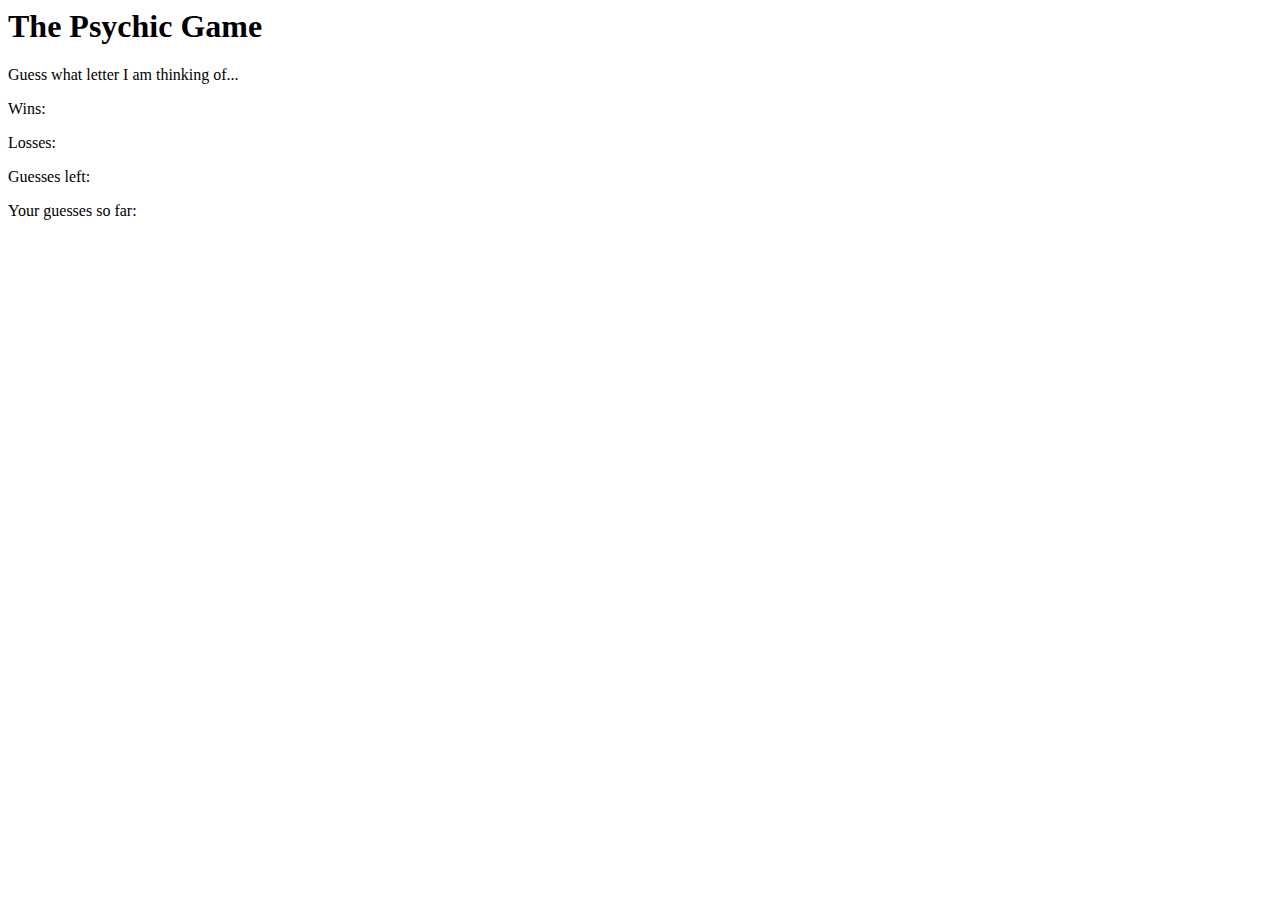
==== index.html @ 339e017b "Thursday night" ====
<!DOCTYPE .<!DOCTYPE html>
<html>

<head>
    <title>Psychic Game</title>
    <script src="https://cdnjs.cloudflare.com/ajax/libs/jquery/3.2.1/jquery.min.js"></script>

</head>

<body>
    <div id="game">
        <h1>The Psychic Game</h1>
        <!-- //. Guess what letter I'm thinking of -->
        <p>Guess what letter I am thinking of...</p>
        <!-- // 4. Wins: (# of times the user has guessed the letter correctly) -->
        <p>Wins: </p>
        <!-- // 5. Losses: (# of times the user has failed to guess the letter correctly after exhausting all guesses) -->
        <p>Losses: </p>
        <!-- // 6. Guesses Left: (# of guesses left. This will update) -->
        <p>Guesses left: </p>
        <!-- // 7. Your Guesses So Far: (the specific letters that the user typed. Display these until the user either wins or loses.) -->
        <p>Your guesses so far: </p>
    </div>


    <script>

        // We start the game with a score of 0.
        var wins = 0;
        // Variable to hold the index of current question.
        var Losses = 0;
        // variable to hold the remaining guesses:
        var guessesLeft = 10;
        //variable to show what the user has guessed
        var YourGuessesSoFar = 0;

        var Wins = document.getElementById("wins");
        var Losses = document.getElementById("losses");
        var guessesLeft = document.getElementById("guesses left");
        var YourGuessesSoFar = document.getElementById("your guesses so far");
        var letters = ["a", "b", "c", "d", "e", "f", "g", "h", "i", "j", "k", "l", "m", "n", "o", "p", "q", "r", "s", "t", "u", "v", "w", "x", "y", "z"];



        // Calling functions to start the game.



        //computer chooses a  random letter from the alaphebet
        var computerGuess = letters[Math.floor(Math.random() * letters.length)];
        console.log(computerGuess);


        // user chooses random letter from the alphabet 
        document.onkeyup = function (event) {
            var userGuess = event.key;
            console.log(userGuess);




            // if (options.indexOf(userGuess) > -1) {

            if (userGuess === computerGuess) {
                alert("YOU WIN!")
                wins++;
                guessesLeft = 9;
            }
            else if (guessesLeft === 0) {
                alert("You Lose")
                numGuesses = 9;
                losses++;
                YourGuessesSoFar = [];
             }
            else {
                alert("Try again...")
                guessesLeft--;
                YourGuessesSoFar = [];
            }

        }


        var html =
            "<h1> The Psychic Game </h1>"
        "<p>Guess what letter I'm thinking of!</p>"
        "<p>Wins: " + wins + "</p>"
        "<p>Losses: " + losses + "</p>"
        "<p>Guesses Left: " + guessesLeft + "</p>"
        "<p>Your Guesses so far: " + YourGuessesSoFar.join(", ") + "</p>";

        document.querySelector("#game").innerHTML = html;



    </script>

</body>

</html>
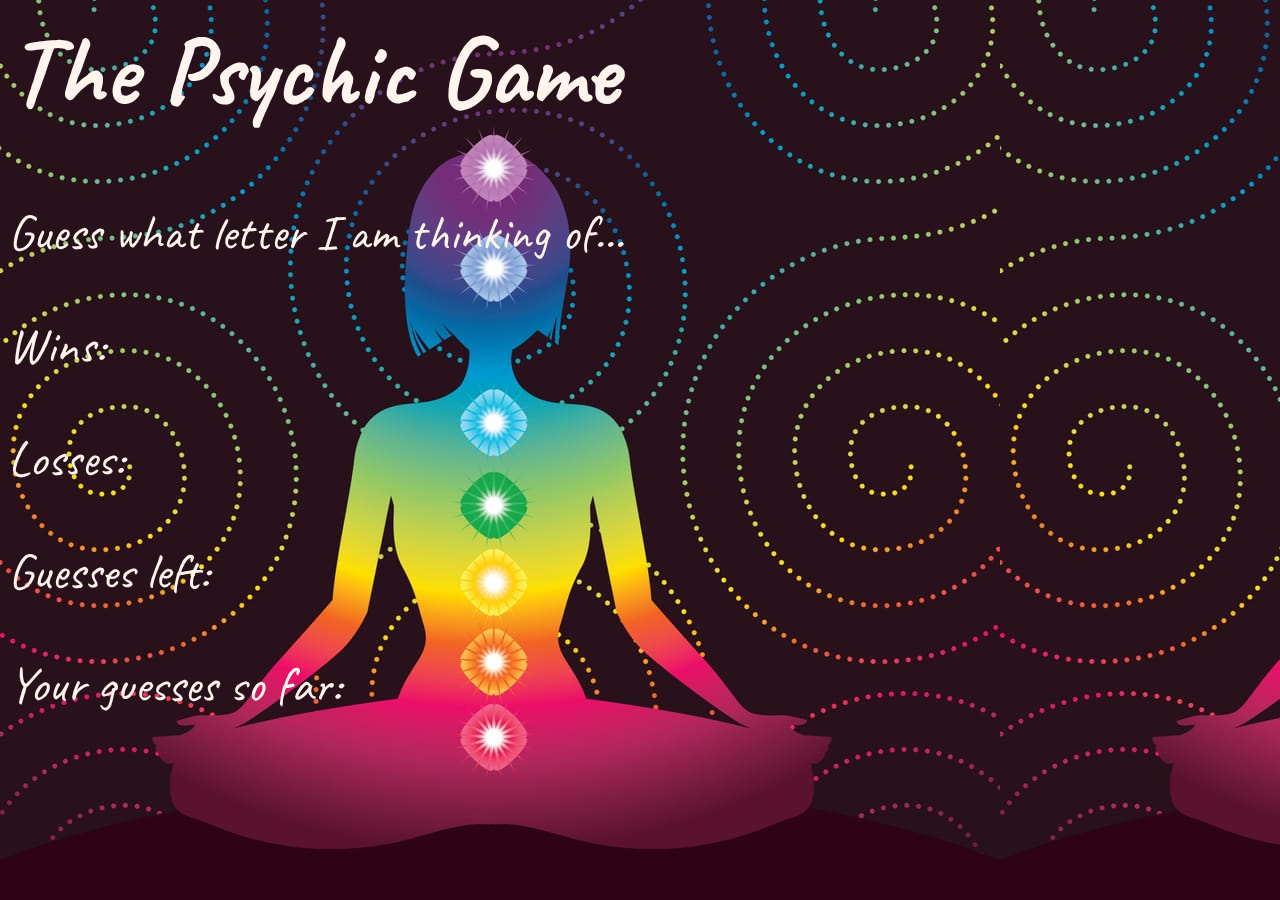
==== commit 76dcbcec: "Fri afternoon2" ====
--- a/index.html
+++ b/index.html
@@ -4,7 +4,8 @@
 <head>
     <title>Psychic Game</title>
     <script src="https://cdnjs.cloudflare.com/ajax/libs/jquery/3.2.1/jquery.min.js"></script>
-
+    <link rel="stylesheet" type="text/css" media="screen" href="style.css" />
+    <link href="https://fonts.googleapis.com/css?family=Caveat" rel="stylesheet">
 </head>
 
 <body>
@@ -32,18 +33,21 @@
         // variable to hold the remaining guesses:
         var guessesLeft = 10;
         //variable to show what the user has guessed
-        var YourGuessesSoFar = 0;
+        var YourGuessesSoFar = [];
 
-        var Wins = document.getElementById("wins");
-        var Losses = document.getElementById("losses");
-        var guessesLeft = document.getElementById("guesses left");
-        var YourGuessesSoFar = document.getElementById("your guesses so far");
+        // var Wins = document.getElementById("wins");
+        // var Losses = document.getElementById("losses");
+        // var guessesLeft = document.getElementById("guesses left");
+        // var YourGuessesSoFar = document.getElementById("your guesses so far");
         var letters = ["a", "b", "c", "d", "e", "f", "g", "h", "i", "j", "k", "l", "m", "n", "o", "p", "q", "r", "s", "t", "u", "v", "w", "x", "y", "z"];
 
 
 
         // Calling functions to start the game.
-
+        // updateWins();
+        // updateLosses();
+        // updateGuessesLeft();
+        // updateYourGuessesSoFar();
 
 
         //computer chooses a  random letter from the alaphebet
@@ -56,40 +60,57 @@
             var userGuess = event.key;
             console.log(userGuess);
 
-
-
-
+            function reset() {
+                guessesLeft = 10;
+                YourGuessesSoFar = [];
+                computerGuess = letters[Math.floor(Math.random() * letters.length)];
+                console.log(computerGuess);
+            }
             // if (options.indexOf(userGuess) > -1) {
 
             if (userGuess === computerGuess) {
                 alert("YOU WIN!")
                 wins++;
                 guessesLeft = 9;
+                reset();
+
+
             }
             else if (guessesLeft === 0) {
-                alert("You Lose")
+                alert("You lose")
                 numGuesses = 9;
-                losses++;
-                YourGuessesSoFar = [];
-             }
+                Losses++;
+                YourGuessesSoFar.push(userGuess);
+                reset();
+ 
+            }
             else {
                 alert("Try again...")
                 guessesLeft--;
-                YourGuessesSoFar = [];
+                YourGuessesSoFar.push(userGuess);
             }
+
+
+            // if (guessesLeft === 0) {
+            //     confirm("Try again?");
+            //     alert("Great!  Let's Play!");
+            //     //    reset game here//
+            //     reset();
+            // } else {
+            //     alert("Until next time!");
+            // }
+
+            var html = "<h1> The Psychic Game </h1>" +
+                "<p>Guess what letter I'm thinking of!</p>" +
+                "<p>Wins: " + wins + "</p>" +
+                "<p>Losses: " + Losses + "</p>" +
+                "<p>Guesses Left: " + guessesLeft + "</p>" +
+                "<p>Your Guesses so far: " + YourGuessesSoFar.join(", ") + "</p>";
+
+            document.querySelector("#game").innerHTML = html;
 
         }
 
-
-        var html =
-            "<h1> The Psychic Game </h1>"
-        "<p>Guess what letter I'm thinking of!</p>"
-        "<p>Wins: " + wins + "</p>"
-        "<p>Losses: " + losses + "</p>"
-        "<p>Guesses Left: " + guessesLeft + "</p>"
-        "<p>Your Guesses so far: " + YourGuessesSoFar.join(", ") + "</p>";
-
-        document.querySelector("#game").innerHTML = html;
 
 
 
--- a/style.css
+++ b/style.css
@@ -0,0 +1,7 @@
+body {
+    background-image: url("assets/background\ image.jpg");
+    color: seashell;
+    font-family: 'Caveat', cursive;
+    font-size: 50px;
+
+}
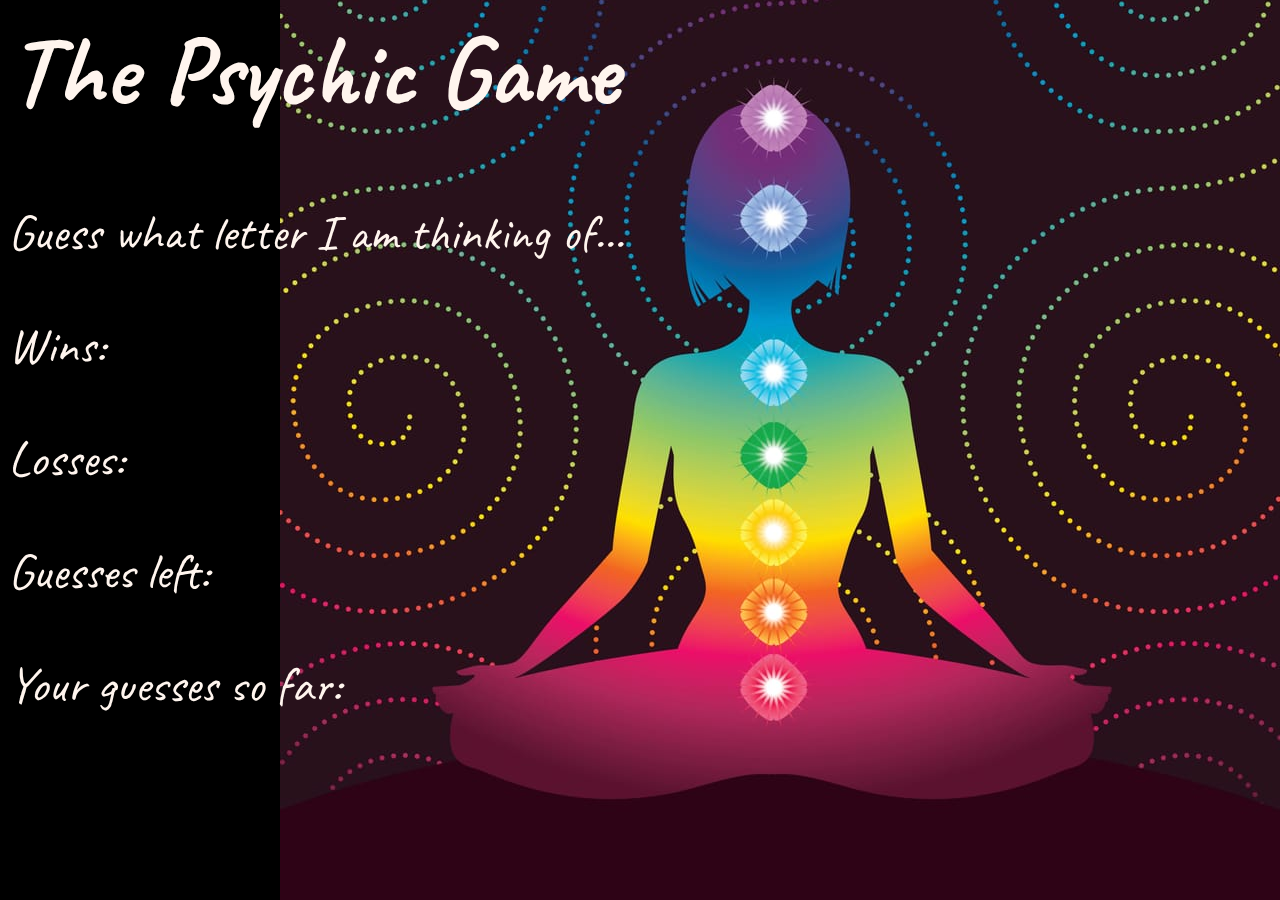
==== commit 42067223: "fridayfinal" ====
--- a/index.html
+++ b/index.html
@@ -4,8 +4,9 @@
 <head>
     <title>Psychic Game</title>
     <script src="https://cdnjs.cloudflare.com/ajax/libs/jquery/3.2.1/jquery.min.js"></script>
-    <link rel="stylesheet" type="text/css" media="screen" href="style.css" />
+    <link rel="stylesheet" type="text/css" media="screen" href="css/style.css" />
     <link href="https://fonts.googleapis.com/css?family=Caveat" rel="stylesheet">
+    
 </head>
 
 <body>
@@ -23,98 +24,15 @@
         <p>Your guesses so far: </p>
     </div>
 
+<script src="JavaScript/javascript.js">
+</script>
+   
 
-    <script>
-
-        // We start the game with a score of 0.
-        var wins = 0;
-        // Variable to hold the index of current question.
-        var Losses = 0;
-        // variable to hold the remaining guesses:
-        var guessesLeft = 10;
-        //variable to show what the user has guessed
-        var YourGuessesSoFar = [];
-
-        // var Wins = document.getElementById("wins");
-        // var Losses = document.getElementById("losses");
-        // var guessesLeft = document.getElementById("guesses left");
-        // var YourGuessesSoFar = document.getElementById("your guesses so far");
-        var letters = ["a", "b", "c", "d", "e", "f", "g", "h", "i", "j", "k", "l", "m", "n", "o", "p", "q", "r", "s", "t", "u", "v", "w", "x", "y", "z"];
-
-
-
-        // Calling functions to start the game.
-        // updateWins();
-        // updateLosses();
-        // updateGuessesLeft();
-        // updateYourGuessesSoFar();
-
-
-        //computer chooses a  random letter from the alaphebet
-        var computerGuess = letters[Math.floor(Math.random() * letters.length)];
-        console.log(computerGuess);
-
-
-        // user chooses random letter from the alphabet 
-        document.onkeyup = function (event) {
-            var userGuess = event.key;
-            console.log(userGuess);
-
-            function reset() {
-                guessesLeft = 10;
-                YourGuessesSoFar = [];
-                computerGuess = letters[Math.floor(Math.random() * letters.length)];
-                console.log(computerGuess);
-            }
-            // if (options.indexOf(userGuess) > -1) {
-
-            if (userGuess === computerGuess) {
-                alert("YOU WIN!")
-                wins++;
-                guessesLeft = 9;
-                reset();
-
-
-            }
-            else if (guessesLeft === 0) {
-                alert("You lose")
-                numGuesses = 9;
-                Losses++;
-                YourGuessesSoFar.push(userGuess);
-                reset();
- 
-            }
-            else {
-                alert("Try again...")
-                guessesLeft--;
-                YourGuessesSoFar.push(userGuess);
-            }
-
-
-            // if (guessesLeft === 0) {
-            //     confirm("Try again?");
-            //     alert("Great!  Let's Play!");
-            //     //    reset game here//
-            //     reset();
-            // } else {
-            //     alert("Until next time!");
-            // }
-
-            var html = "<h1> The Psychic Game </h1>" +
-                "<p>Guess what letter I'm thinking of!</p>" +
-                "<p>Wins: " + wins + "</p>" +
-                "<p>Losses: " + Losses + "</p>" +
-                "<p>Guesses Left: " + guessesLeft + "</p>" +
-                "<p>Your Guesses so far: " + YourGuessesSoFar.join(", ") + "</p>";
-
-            document.querySelector("#game").innerHTML = html;
-
-        }
+        
 
 
 
 
-    </script>
 
 </body>
 
--- a/css/style.css
+++ b/css/style.css
@@ -0,0 +1,10 @@
+body {
+    background-image: url("../images/backgroundimage.jpg");
+    background-repeat: no-repeat;
+    background-position: right; 
+    background-color: black;
+    color: seashell;
+    font-family: 'Caveat', cursive;
+    font-size: 50px;
+
+}
